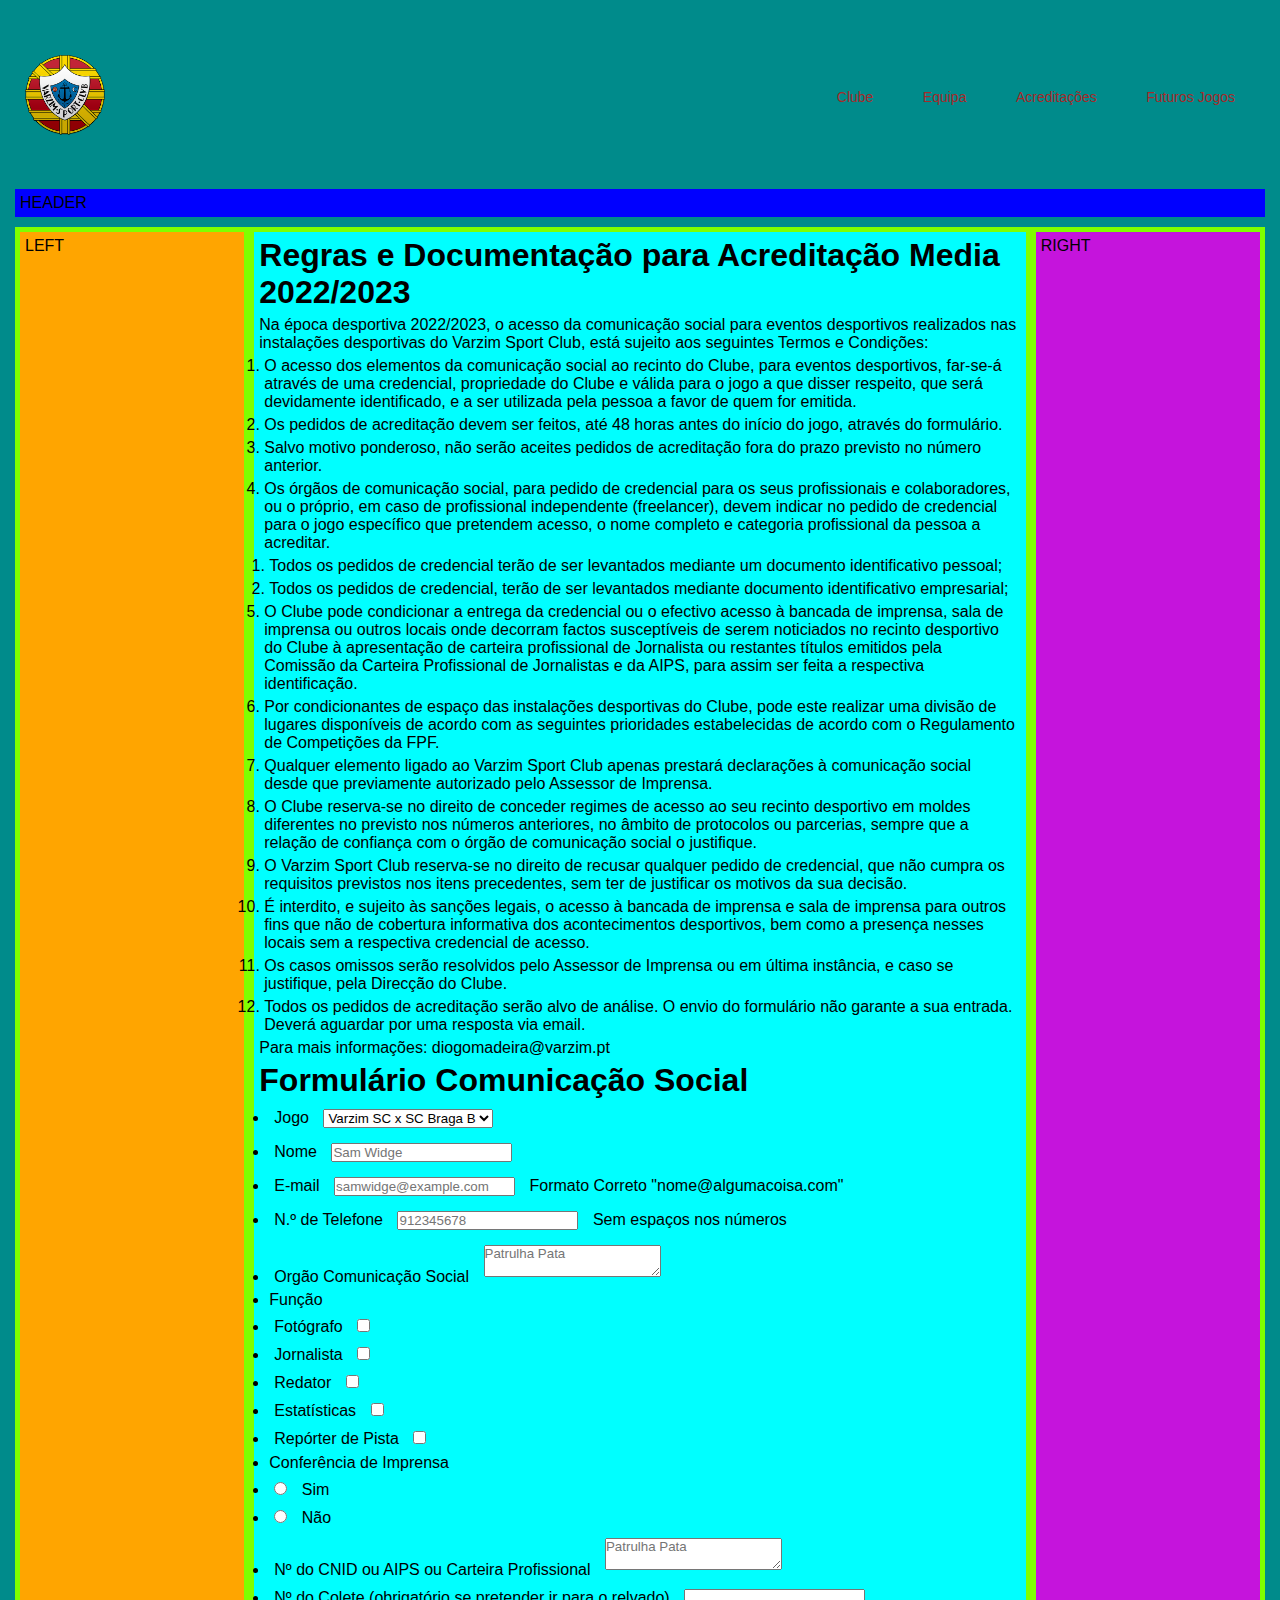
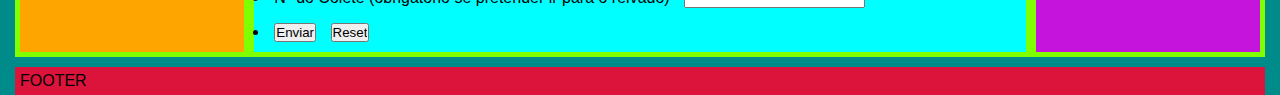
==== src/acreditacoes.html @ b4c63c99 "Adicionei a página da equipa" ====
<!DOCTYPE html>
<html lang="pt">

<head>
    <meta charset="UTF-8">
    <meta http-equiv="X-UA-Compatible" content="IE=edge">
    <meta name="viewport" content="width=device-width, initial-scale=1.0">
    <meta name="author" content="tcm22-tw-g02" />
    <meta name="description" content="Website do Varzim Sport Club" />
    <meta name="date" content="2022/12/16">
    <title>Varzim Sport Club</title>
    <link rel="stylesheet" href="style.css" type="text/css">
</head>

<body>
    <div class="container">
        <div class="navbar">
            <a href="../index.html"><img src="images/logo.png" class="logo"></a>
            <nav>
                <ul>
                    <li><a href="clube.html">Clube</a></li>
                    <li><a href="equipa.html">Equipa</a></li>
                    <li><a href="acreditacoes.html">Acreditações</a></li>
                    <li><a href="">Futuros Jogos</a></li>
                </ul>
            </nav>
        </div>
    </div>
    <header>
        <p>HEADER</p>
    </header>
    <div class="main">
        <aside class="left">
            <p>LEFT</p>
        </aside>
        <main>
            <h1>Regras e Documentação para Acreditação Media 2022/2023</h1>
            <p>Na época desportiva 2022/2023, o acesso da comunicação social para eventos desportivos realizados nas
                instalações desportivas do Varzim Sport Club, está sujeito aos seguintes Termos e Condições:</p>
            <ol>
                <li>O acesso dos elementos da comunicação social ao recinto do Clube, para eventos desportivos, far-se-á
                    através de uma credencial, propriedade do Clube e válida para o jogo a que disser respeito, que será
                    devidamente identificado, e a ser utilizada pela pessoa a favor de quem for emitida.</li>
                <li>Os pedidos de acreditação devem ser feitos, até 48 horas antes do início do jogo, através do
                    formulário.</li>
                <li>Salvo motivo ponderoso, não serão aceites pedidos de acreditação fora do prazo previsto no número
                    anterior.</li>
                <li>Os órgãos de comunicação social, para pedido de credencial para os seus profissionais e
                    colaboradores, ou o próprio, em caso de profissional independente (freelancer), devem indicar no
                    pedido de credencial para o jogo específico que pretendem acesso, o nome completo e categoria
                    profissional da pessoa a acreditar.</li>
                <ol>
                    <li>Todos os pedidos de credencial terão de ser levantados mediante um documento identificativo
                        pessoal;</li>
                    <li>Todos os pedidos de credencial, terão de ser levantados mediante documento identificativo
                        empresarial;</li>
                </ol>
                <li>O Clube pode condicionar a entrega da credencial ou o efectivo acesso à bancada de imprensa, sala de
                    imprensa ou outros locais onde decorram factos susceptíveis de serem noticiados no recinto
                    desportivo do Clube à apresentação de carteira profissional de Jornalista ou restantes títulos
                    emitidos pela Comissão da Carteira Profissional de Jornalistas e da AIPS, para assim ser feita a
                    respectiva identificação.</li>
                <li>Por condicionantes de espaço das instalações desportivas do Clube, pode este realizar uma divisão de
                    lugares disponíveis de acordo com as seguintes prioridades estabelecidas de acordo com o Regulamento
                    de Competições da FPF.</li>
                <li>Qualquer elemento ligado ao Varzim Sport Club apenas prestará declarações à comunicação social desde
                    que previamente autorizado pelo Assessor de Imprensa.</li>
                <li>O Clube reserva-se no direito de conceder regimes de acesso ao seu recinto desportivo em moldes
                    diferentes no previsto nos números anteriores, no âmbito de protocolos ou parcerias, sempre que a
                    relação de confiança com o órgão de comunicação social o justifique.</li>
                <li>O Varzim Sport Club reserva-se no direito de recusar qualquer pedido de credencial, que não cumpra
                    os requisitos previstos nos itens precedentes, sem ter de justificar os motivos da sua decisão.</li>
                <li>É interdito, e sujeito às sanções legais, o acesso à bancada de imprensa e sala de imprensa para
                    outros fins que não de cobertura informativa dos acontecimentos desportivos, bem como a presença
                    nesses locais sem a respectiva credencial de acesso.</li>
                <li>Os casos omissos serão resolvidos pelo Assessor de Imprensa ou em última instância, e caso se
                    justifique, pela Direcção do Clube.</li>
                <li>Todos os pedidos de acreditação serão alvo de análise. O envio do formulário não garante a sua
                    entrada. Deverá aguardar por uma resposta via email.</li>
            </ol>
            <p>Para mais informações: diogomadeira@varzim.pt</p>
            <h1>Formulário Comunicação Social</h1>
            <form action="formdata/" method="post">
                <ul>
                    <li>
                        <label for="jogo">Jogo</label>
                        <select id="jogo" name="jogo" required>
                            <option>Varzim SC x SC Braga B</option>
                            <option>Varzim SC x FC Porto B</option>
                            <option>Varzim SC x Rio Ave SC</option>
                        </select>
                    </li>
                    <li>
                        <label for="name">Nome</label>
                        <input type="text" id="name" name="user_name" placeholder="Sam Widge" required>

                    </li>
                    <li>
                        <label for="mail">E-mail</label>
                        <input type="email" id="mail" name="user_mail" placeholder="samwidge@example.com" required>
                        <span class="hint">Formato Correto "nome@algumacoisa.com"</span>
                    </li>
                    <li>
                        <label for="phone">N.º de Telefone</label>
                        <input type="tel" id="phone" name="user_phone" placeholder="912345678" required>
                        <span class="hint">Sem espaços nos números</span>
                    </li>
                    <li>
                        <label for="social">Orgão Comunicação Social</label>
                        <textarea id="social" name="user_social" placeholder="Patrulha Pata"></textarea>
                    </li>
                    <li>Função</li>
                    <li>
                        <label for="fotografo">Fotógrafo</label>
                        <input type="checkbox" id="funcao" name="fotografo" value="fotografo">
                    </li>
                    <li>
                        <label for="jornalista">Jornalista</label>
                        <input type="checkbox" id="funcao" name="jornalista" value="jornalista">
                    </li>
                    <li>
                        <label for="redator">Redator</label>
                        <input type="checkbox" id="funcao" name="redator" value="redator">
                    </li>
                    <li>
                        <label for="estatisticas">Estatísticas</label>
                        <input type="checkbox" id="funcao" name="estatisticas" value="estatisticas">
                    </li>
                    <li>
                        <label for="reporter">Repórter de Pista</label>
                        <input type="checkbox" id="funcao" name="reporter" value="reporter">
                    </li>
                    <li>Conferência de Imprensa</li>
                    <li>
                        <input type="radio" id="imprensa" name="imprensa" value="sim">
                        <label for="sim">Sim</label>
                    </li>
                    <li> <input type="radio" id="imprensa" name="imprensa" value="nao">
                        <label for="nao">Não</label>
                    </li>
                    <li>
                        <label for="ncarteira">Nº do CNID ou AIPS ou Carteira Profissional</label>
                        <textarea id="ncarteira" name="user_ncarteira" placeholder="Patrulha Pata"></textarea>
                    </li>
                    <li>
                        <label for="colete">Nº do Colete (obrigatório se pretender ir para o relvado)</label>
                        <input type="number" id="colete" name="colete">
                    </li>
                    <li>
                        <!-- <input type="submit"> -->
                        <button class="submit" name="submit" type="submit">Enviar</button>
                        <input type="reset"><br/>
                    </li>
                </ul>
        </main>
        <aside class="right">
            <p>RIGHT</p>
        </aside>
    </div>
    <footer>
        <p>FOOTER</p>
    </footer>
</body>

</html>
---- src/style.css ----
* {
    margin: 5px;
    padding: 0;
    font-family: sans-serif;
    box-sizing: border-box;
}

body {
    height: 95vh;
    background-color: darkcyan;
    display: flex;
    flex-direction: column;
}

.container {
    width: 100%;
}

.navbar {
    width: 100%;
    display: flex;
    align-items: center;
}

.logo {
    width: 80px;
    cursor: pointer;
    margin: 30px 0;
}

.logo:hover {
    opacity: 0.8;
}

.menu-icon {
    width: 75px;
    cursor: pointer;
}

nav {
    flex: 1;
    text-align: right;
}

nav ul li {
    list-style: none;
    display: inline-block;
    margin-right: 30px;
}

nav ul li a {
    text-decoration: none;
    color: brown;
    font-size: 14px;
}

nav ul li a:hover {
    color: chartreuse;
}

header {
    padding: 2em, 0em, 2em, 0em;
    background-color: blue;

}

.main {
    display: flex;
    flex: 1;
    background-color: chartreuse;
}

.left {
    padding: 3em, 0em, 3em, 0em;
    flex: 1 1 100px;
    background-color: orange;
}

main {
    padding: 3em, 0em, 3em, 0em;
    flex: 5 5 150px;
    background-color: aqua;
}

.right {
    padding: 3em, 0em, 3em, 0em;
    flex: 1 1 100px;
    background-color: rgb(197, 20, 220);
}

footer {
    padding: 1em, 0em, 1em, 0em;
    background-color: crimson;
}

@media all and (max-width: 550px) {
    .main {
        flex-direction: column;
    }

    main {
        padding: 5em, 0em, 5em, 0em;
    }
}
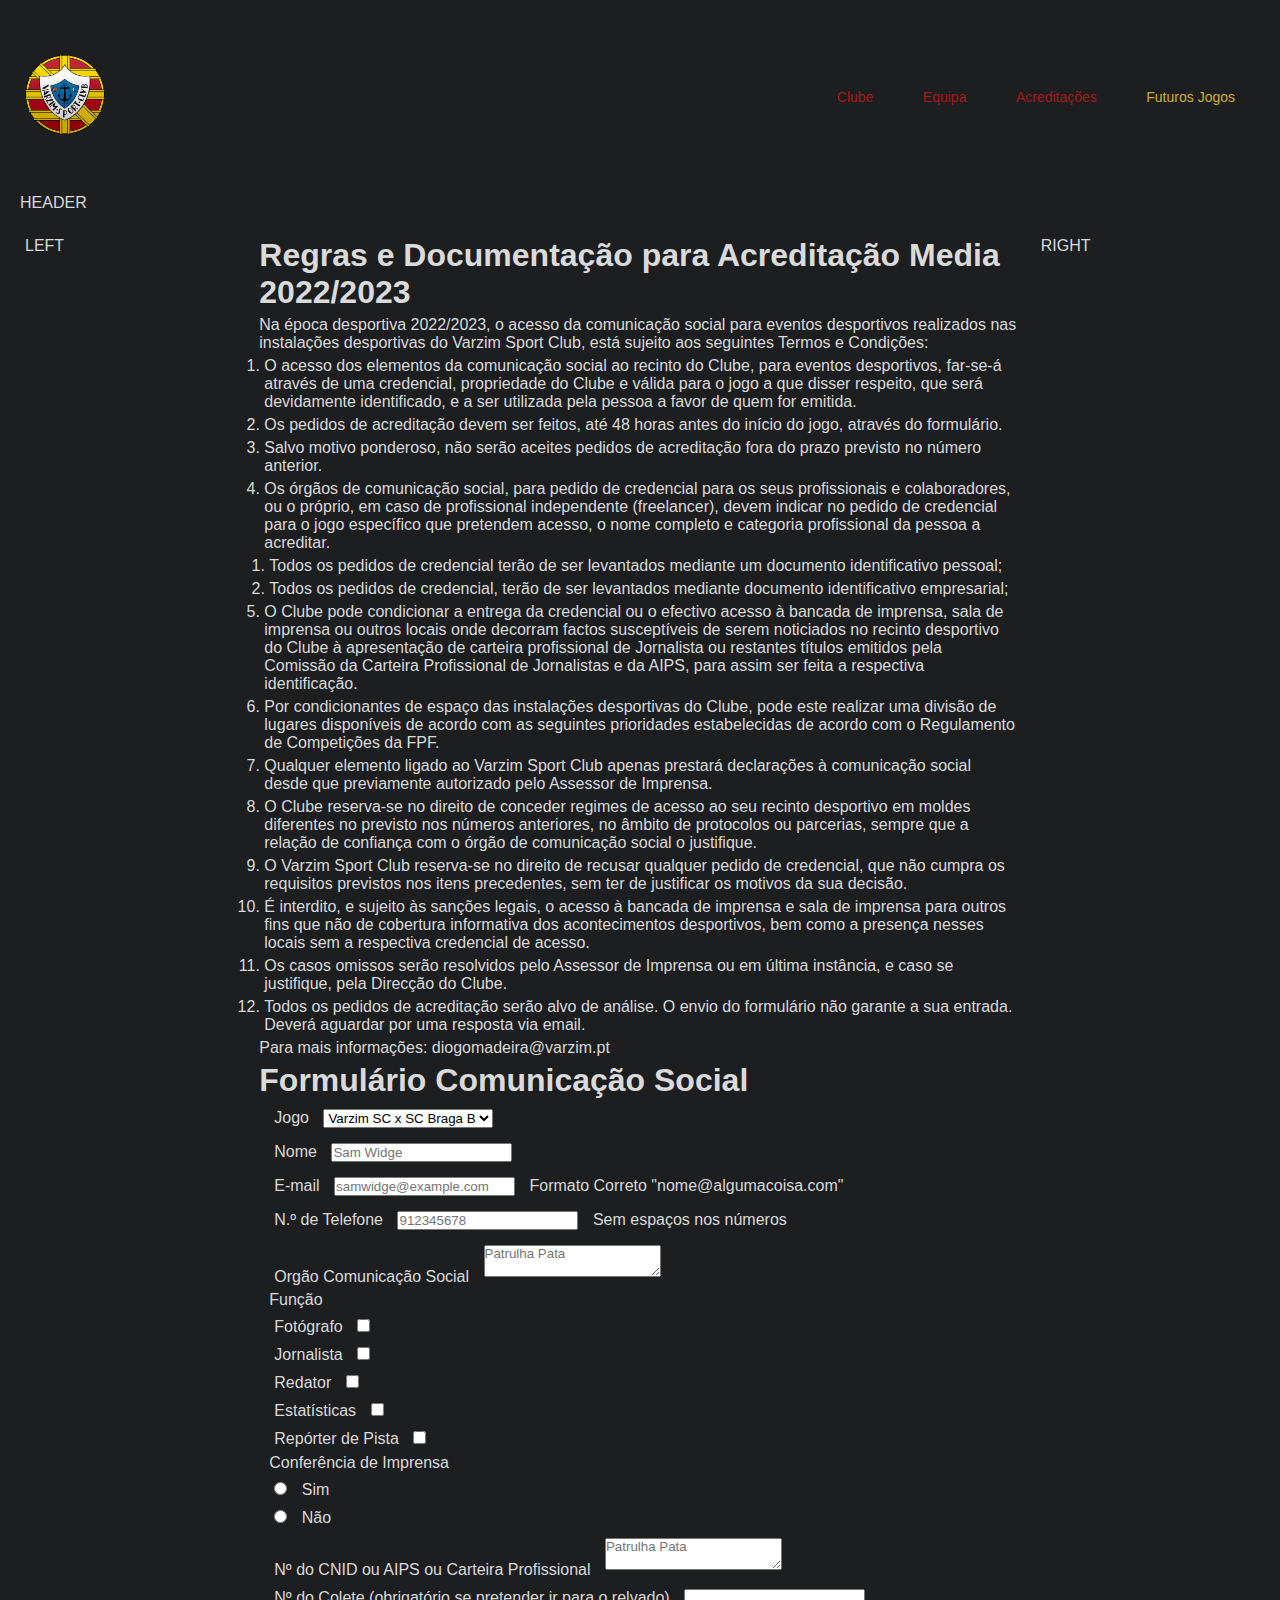
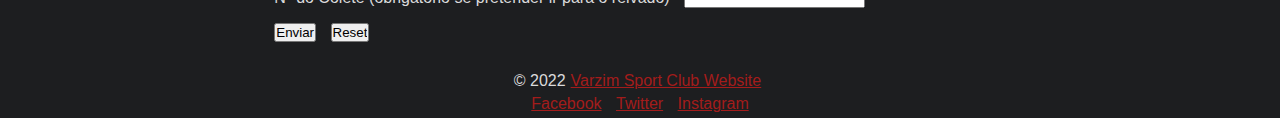
==== commit 48f5735a: "Mudei o CSS e Adicionei Footer" ====
--- a/src/acreditacoes.html
+++ b/src/acreditacoes.html
@@ -158,8 +158,11 @@
         </aside>
     </div>
     <footer>
-        <p>FOOTER</p>
-    </footer>
+        <p>&copy; 2022<a href="#">Varzim Sport Club Website</a></p>
+        <p><a href="https://www.facebook.com/varzimsportclub">Facebook</a> <a href="https://twitter.com/VSC1915">Twitter</a>
+          <a href="https://www.instagram.com/varzim_sport_club/">Instagram</a>
+        </p>
+      </footer>
 </body>
 
-</html>+</html>
--- a/src/style.css
+++ b/src/style.css
@@ -7,9 +7,18 @@
 
 body {
     height: 95vh;
-    background-color: darkcyan;
+    background-color: #1d1e20;
     display: flex;
     flex-direction: column;
+    color: #dadadb;
+}
+
+a:visited {
+    color: #d1ad31;
+}
+
+a:link {
+    color: #a31c1b;
 }
 
 .container {
@@ -55,42 +64,47 @@
 }
 
 nav ul li a:hover {
-    color: chartreuse;
+    color: #a31c1b;
 }
 
 header {
     padding: 2em, 0em, 2em, 0em;
-    background-color: blue;
+
 
 }
 
 .main {
     display: flex;
     flex: 1;
-    background-color: chartreuse;
+
 }
 
 .left {
     padding: 3em, 0em, 3em, 0em;
     flex: 1 1 100px;
-    background-color: orange;
+
 }
 
 main {
     padding: 3em, 0em, 3em, 0em;
     flex: 5 5 150px;
-    background-color: aqua;
+
 }
 
 .right {
     padding: 3em, 0em, 3em, 0em;
     flex: 1 1 100px;
-    background-color: rgb(197, 20, 220);
+
 }
 
 footer {
     padding: 1em, 0em, 1em, 0em;
-    background-color: crimson;
+    text-align: center;
+}
+
+ul li {
+    list-style: none;
+    margin-right: 30px;
 }
 
 @media all and (max-width: 550px) {
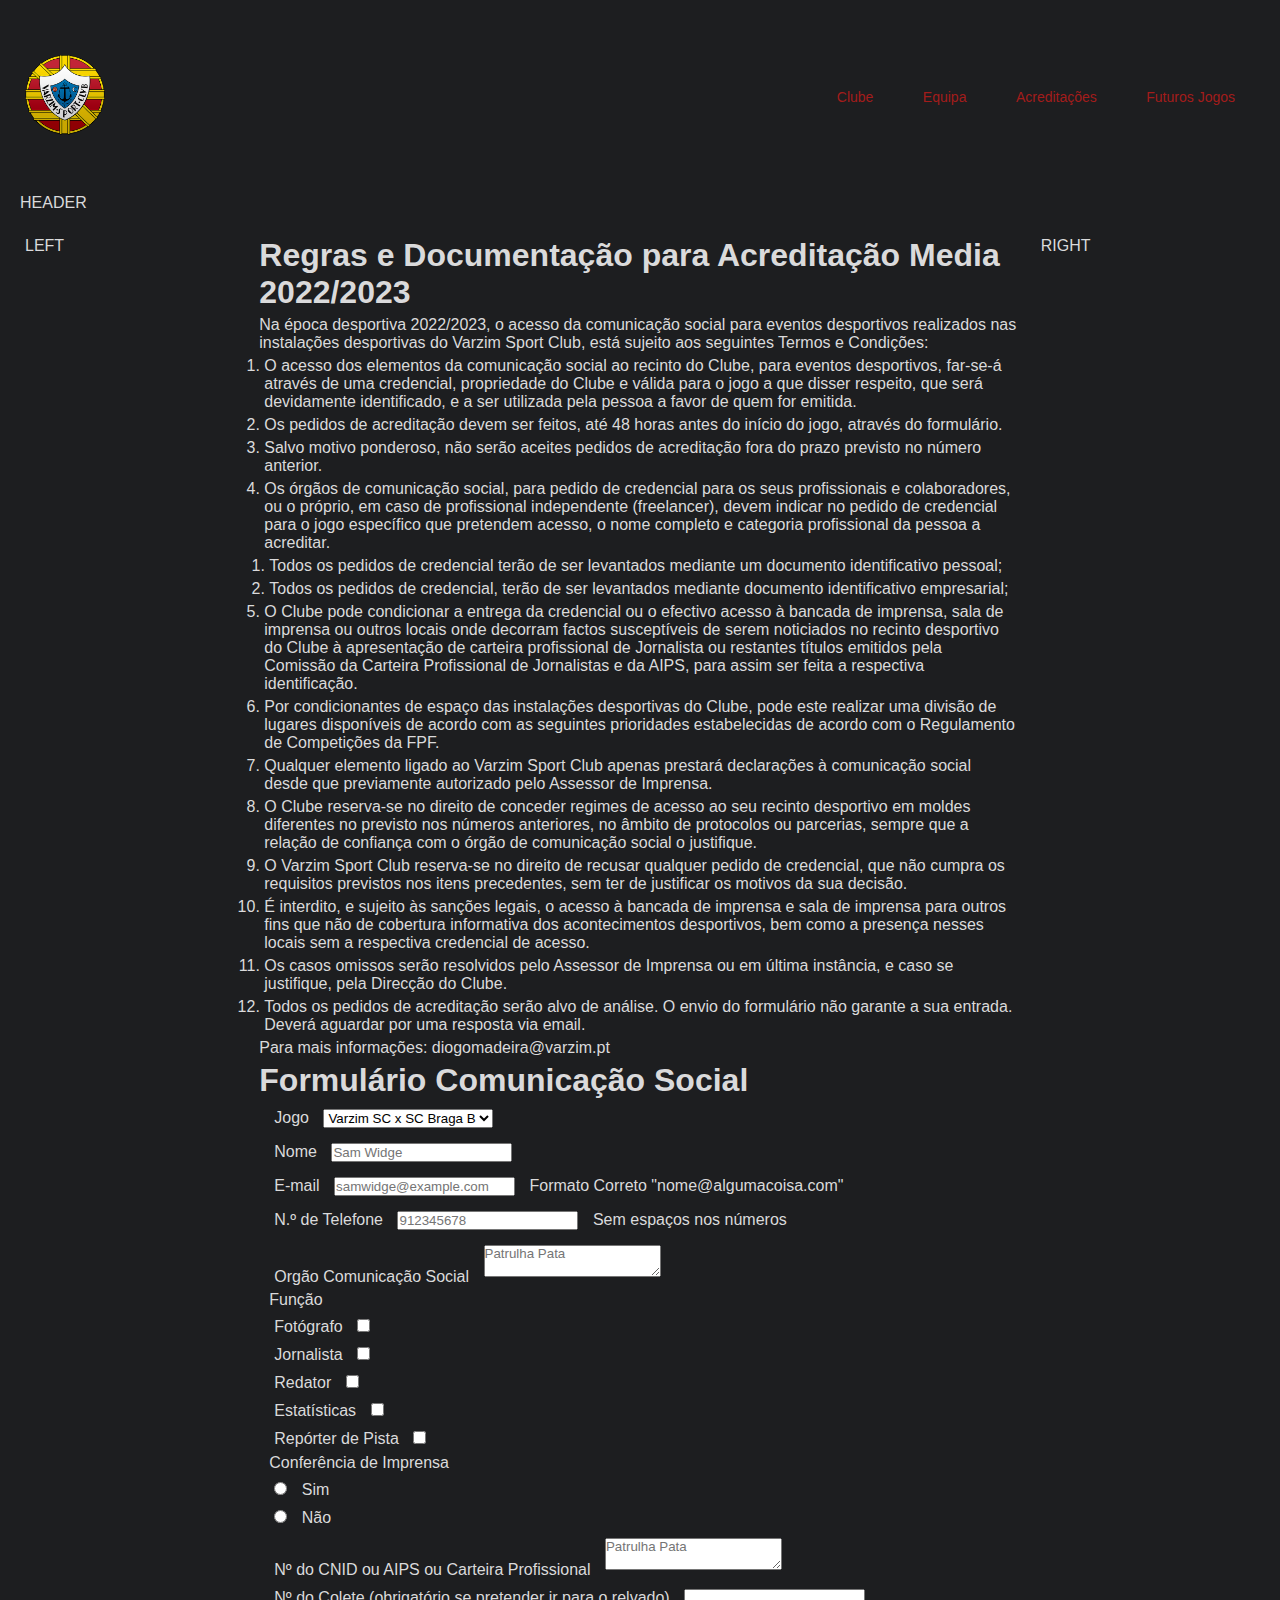
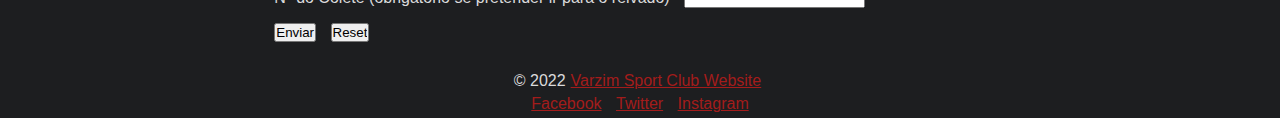
==== commit cdf17e09: "Acesso aos Futuros Jogos" ====
--- a/src/acreditacoes.html
+++ b/src/acreditacoes.html
@@ -21,7 +21,7 @@
                     <li><a href="clube.html">Clube</a></li>
                     <li><a href="equipa.html">Equipa</a></li>
                     <li><a href="acreditacoes.html">Acreditações</a></li>
-                    <li><a href="">Futuros Jogos</a></li>
+                    <li><a href="calendario.html">Futuros Jogos</a></li>
                 </ul>
             </nav>
         </div>
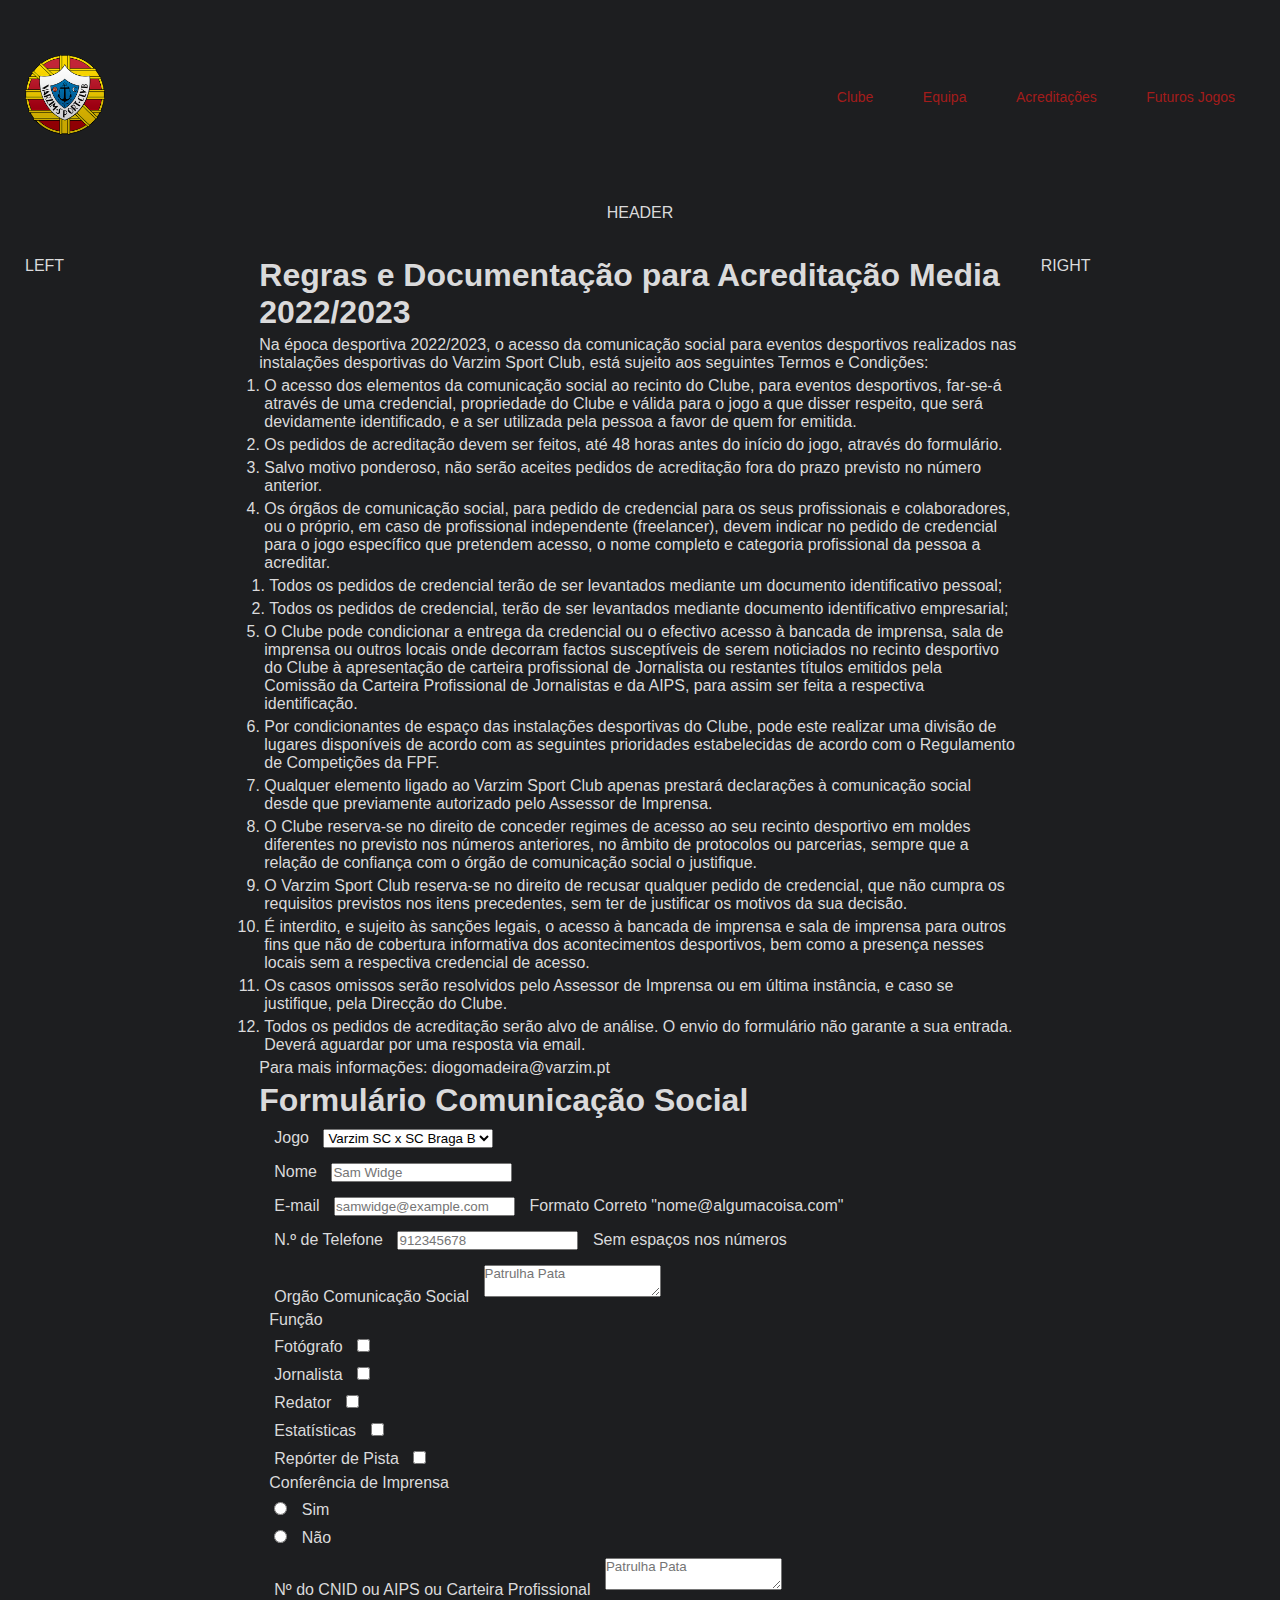
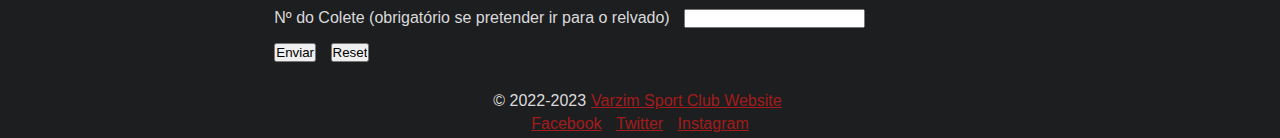
==== commit 5483130a: "Atualização da home page e do footer" ====
--- a/src/acreditacoes.html
+++ b/src/acreditacoes.html
@@ -10,6 +10,7 @@
     <meta name="date" content="2022/12/16">
     <title>Varzim Sport Club</title>
     <link rel="stylesheet" href="style.css" type="text/css">
+    <link rel="icon" type="image/x-icon" href="/src/images/logo.png">
 </head>
 
 <body>
@@ -158,11 +159,12 @@
         </aside>
     </div>
     <footer>
-        <p>&copy; 2022<a href="#">Varzim Sport Club Website</a></p>
-        <p><a href="https://www.facebook.com/varzimsportclub">Facebook</a> <a href="https://twitter.com/VSC1915">Twitter</a>
-          <a href="https://www.instagram.com/varzim_sport_club/">Instagram</a>
+        <p>&copy; 2022-2023<a href="#">Varzim Sport Club Website</a></p>
+        <p><a href="https://www.facebook.com/varzimsportclub">Facebook</a> <a
+                href="https://twitter.com/VSC1915">Twitter</a>
+            <a href="https://www.instagram.com/varzim_sport_club/">Instagram</a>
         </p>
-      </footer>
+    </footer>
 </body>
 
 </html>
--- a/src/style.css
+++ b/src/style.css
@@ -11,6 +11,38 @@
     display: flex;
     flex-direction: column;
     color: #dadadb;
+}
+
+header img {
+    display: block;
+    margin-left: auto;
+    margin-right: auto;
+    max-width: 1000px;
+    min-width: 500px;
+    color: rgba(255, 255, 255, 1);
+}
+
+header img:hover{
+    opacity: 0.9;
+}
+
+header {
+    text-align: center;
+}
+
+header h1 {
+    color: #a31c1b;
+}
+
+
+header h3 {
+    font-style: italic;
+    padding: 10px;
+    color: #d1ad31;
+}
+
+header p {
+    padding: 10px;
 }
 
 a:visited {
@@ -115,4 +147,4 @@
     main {
         padding: 5em, 0em, 5em, 0em;
     }
-}
+}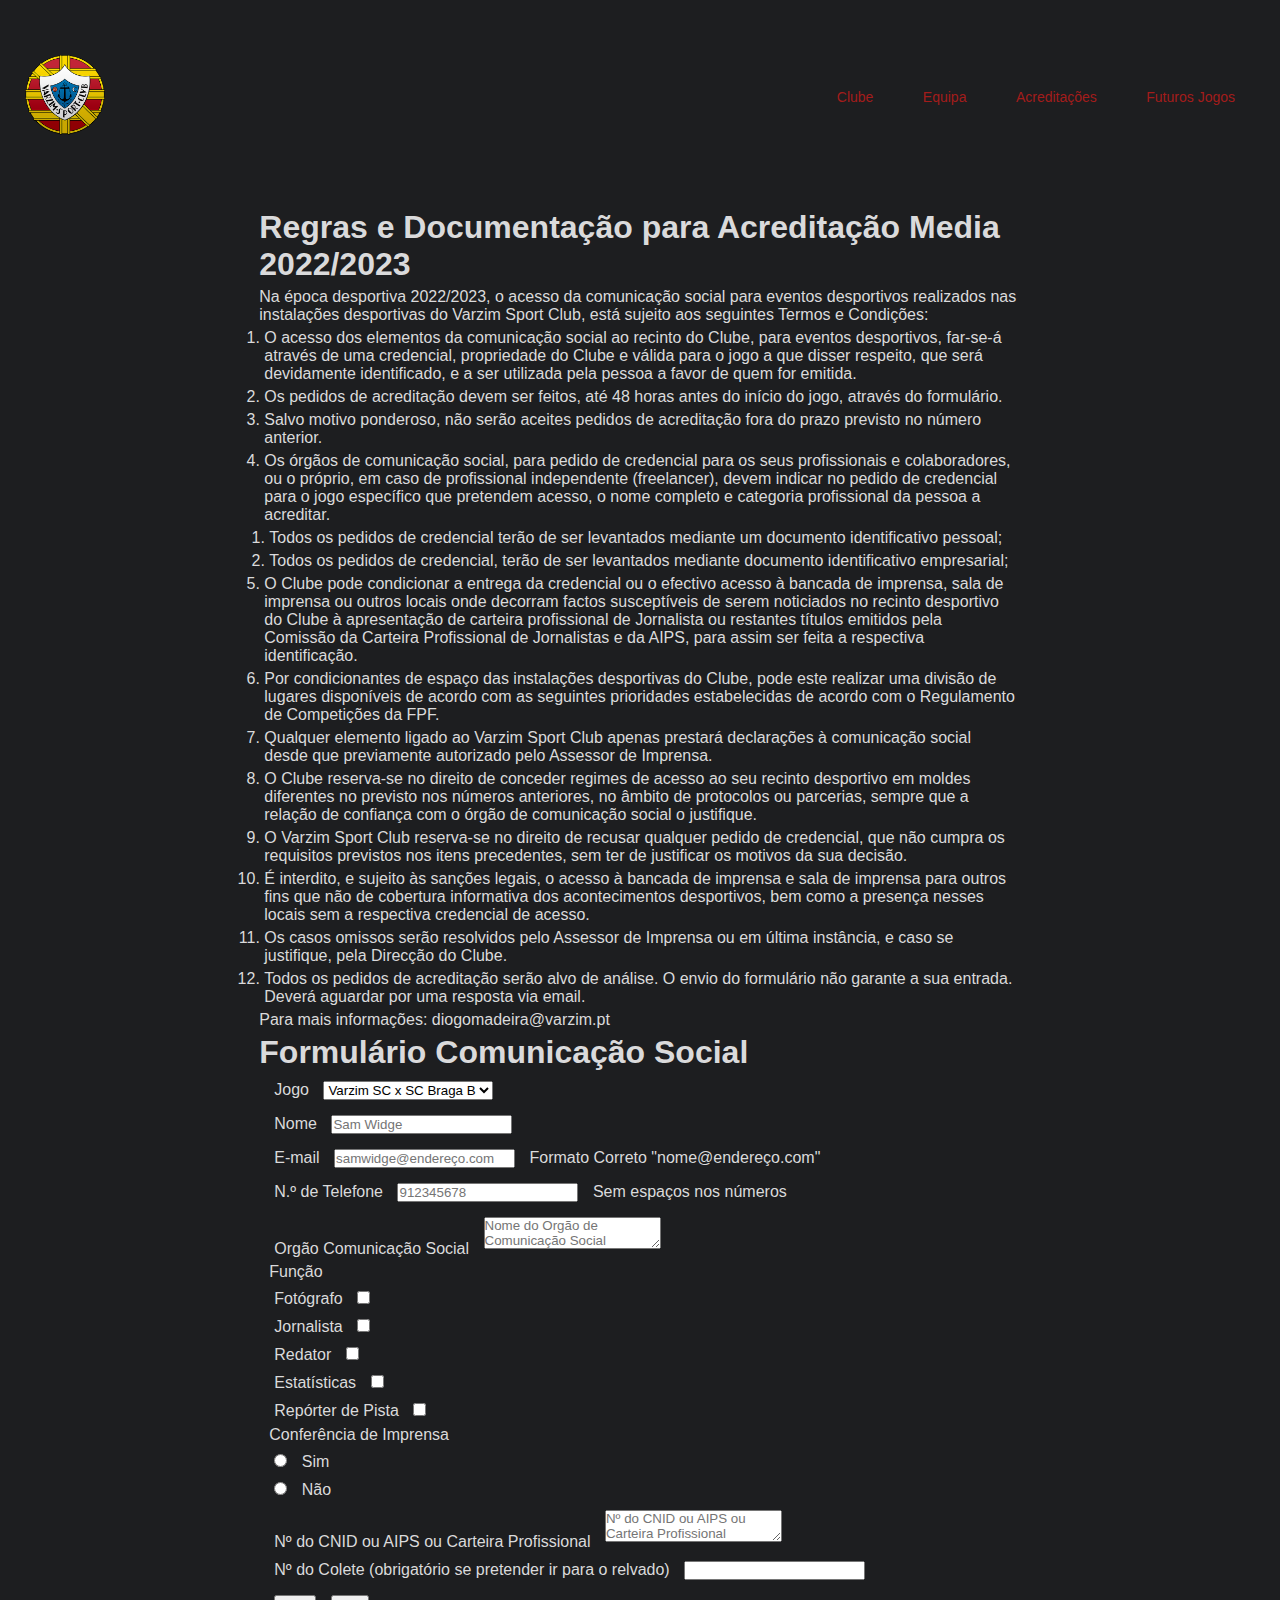
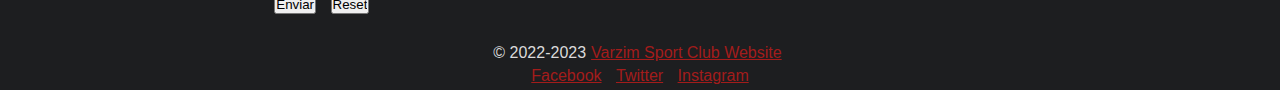
==== commit 5f45978f: "Correção do Formulário" ====
--- a/src/acreditacoes.html
+++ b/src/acreditacoes.html
@@ -28,11 +28,9 @@
         </div>
     </div>
     <header>
-        <p>HEADER</p>
     </header>
     <div class="main">
         <aside class="left">
-            <p>LEFT</p>
         </aside>
         <main>
             <h1>Regras e Documentação para Acreditação Media 2022/2023</h1>
@@ -98,8 +96,8 @@
                     </li>
                     <li>
                         <label for="mail">E-mail</label>
-                        <input type="email" id="mail" name="user_mail" placeholder="samwidge@example.com" required>
-                        <span class="hint">Formato Correto "nome@algumacoisa.com"</span>
+                        <input type="email" id="mail" name="user_mail" placeholder="samwidge@endereço.com" required>
+                        <span class="hint">Formato Correto "nome@endereço.com"</span>
                     </li>
                     <li>
                         <label for="phone">N.º de Telefone</label>
@@ -108,7 +106,8 @@
                     </li>
                     <li>
                         <label for="social">Orgão Comunicação Social</label>
-                        <textarea id="social" name="user_social" placeholder="Patrulha Pata"></textarea>
+                        <textarea id="social" name="user_social"
+                            placeholder="Nome do Orgão de Comunicação Social"></textarea>
                     </li>
                     <li>Função</li>
                     <li>
@@ -141,21 +140,20 @@
                     </li>
                     <li>
                         <label for="ncarteira">Nº do CNID ou AIPS ou Carteira Profissional</label>
-                        <textarea id="ncarteira" name="user_ncarteira" placeholder="Patrulha Pata"></textarea>
+                        <textarea id="ncarteira" name="user_ncarteira"
+                            placeholder="Nº do CNID ou AIPS ou Carteira Profissional"></textarea>
                     </li>
                     <li>
                         <label for="colete">Nº do Colete (obrigatório se pretender ir para o relvado)</label>
                         <input type="number" id="colete" name="colete">
                     </li>
                     <li>
-                        <!-- <input type="submit"> -->
                         <button class="submit" name="submit" type="submit">Enviar</button>
-                        <input type="reset"><br/>
+                        <input type="reset"><br />
                     </li>
                 </ul>
         </main>
         <aside class="right">
-            <p>RIGHT</p>
         </aside>
     </div>
     <footer>
@@ -167,4 +165,4 @@
     </footer>
 </body>
 
-</html>
+</html>--- a/src/style.css
+++ b/src/style.css
@@ -22,7 +22,7 @@
     color: rgba(255, 255, 255, 1);
 }
 
-header img:hover{
+header img:hover {
     opacity: 0.9;
 }
 
@@ -139,6 +139,62 @@
     margin-right: 30px;
 }
 
+.right tr {
+    vertical-align: top;
+}
+
+.tabelalateral {
+    width: 22em;
+    text-align: left;
+    font-size: 88%;
+    line-height: 1.5;
+    border: 1px solid #dadadb;
+    border-collapse: collapse;
+}
+
+.tabelalateral img {
+    display: block;
+    margin-left: auto;
+    margin-right: auto;
+    width: 50%;
+
+}
+
+td [id="topotabela"] {
+    text-align: center;
+}
+
+table tr td img {
+    vertical-align: middle;
+    margin-top: 0px;
+    width: 18em;
+    height: 12em;
+
+}
+
+#jogos {
+    width:auto;
+    text-align:center;
+    overflow: hidden;
+}
+#jogos div {
+    width:47%;
+    text-align:left;
+    /* border:solid 2px rgb(255, 255, 255); */
+    margin:1px 0;
+    padding:2px 5px;
+    white-space: nowrap;
+    overflow: hidden;
+    text-overflow: ellipsis;
+}
+.col1 {
+    float:left;
+    clear:both;
+}
+.col2 {
+    float:right;
+}
+
 @media all and (max-width: 550px) {
     .main {
         flex-direction: column;
